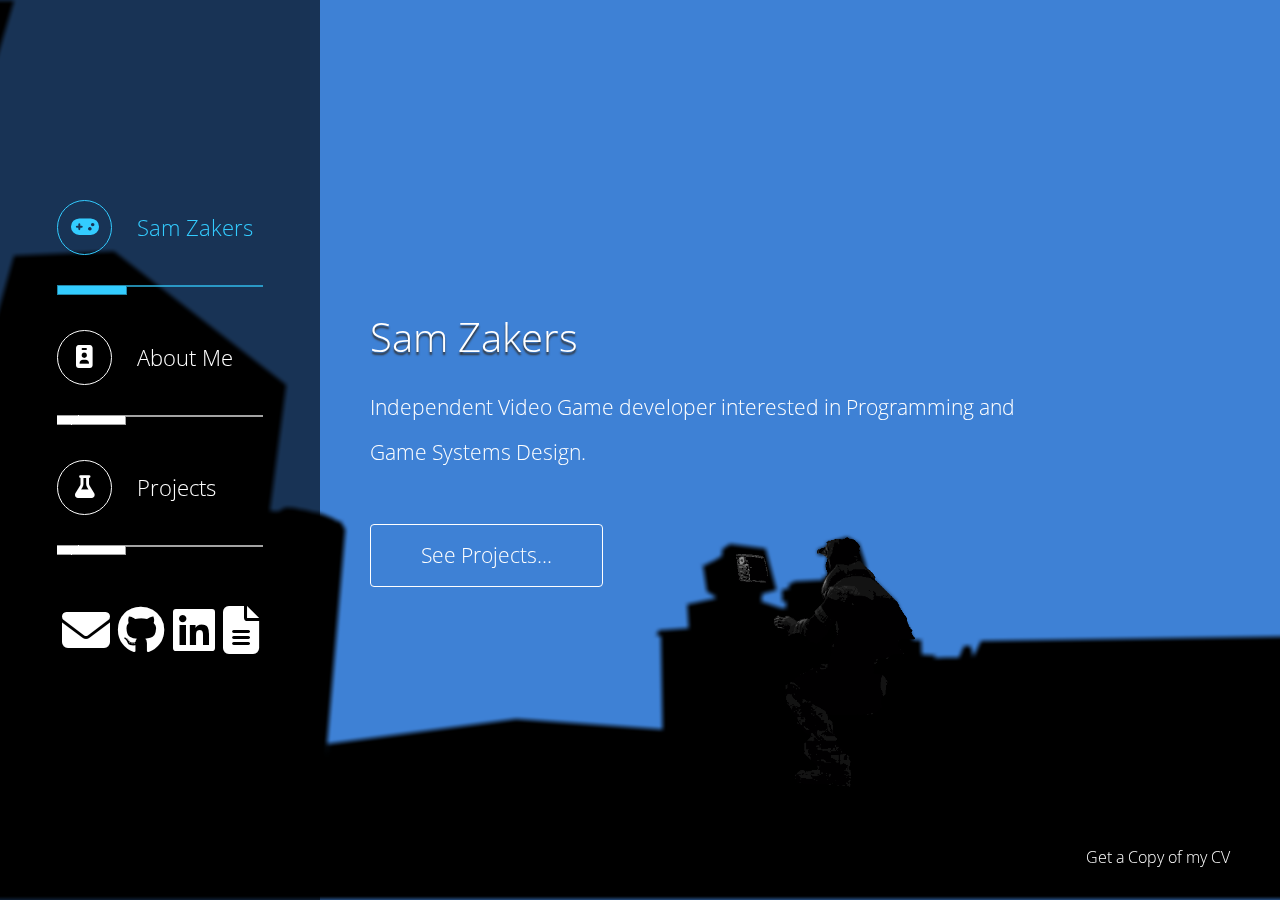
==== index.html @ f0238a04 "Remove Then Fixed Carousel Elements" ====
<!DOCTYPE html>
<html>
<head>
	<meta charset="utf-8">
	<meta http-equiv="X-UA-Compatible" content="IE=edge">
	<meta name="viewport" content="width=device-width, initial-scale=1">

	<title>Constructive HTML Template</title>
<!--

Template 2102 Constructive

http://www.tooplate.com/view/2102-constructive

-->
	<link rel="stylesheet" href="https://fonts.googleapis.com/css?family=Open+Sans:300,400">  <!-- Google web font "Open Sans" -->
<!--
	<link rel="stylesheet" href="css/fontawesome-all.min.css">
	-->
	<link rel="stylesheet" href="css/all.css">


	<link rel="stylesheet" href="css/bootstrap.min.css">
	<link rel="stylesheet" type="text/css" href="css/magnific-popup.css"/>
	<link rel="stylesheet" type="text/css" href="slick/slick.css"/>
	<link rel="stylesheet" type="text/css" href="slick/slick-theme.css"/>
	<link rel="stylesheet" href="css/tooplate-style.css">

	<script>
		var renderPage = true;

	if(navigator.userAgent.indexOf('MSIE')!==-1
		|| navigator.appVersion.indexOf('Trident/') > 0){
   		/* Microsoft Internet Explorer detected in. */
   		alert("Please view this in a modern browser such as Chrome or Microsoft Edge.");
   		renderPage = false;
	}
	</script>
</head>

<body>
	<!-- Loader -->
	<div id="loader-wrapper">
		<div id="loader"></div>
		<div class="loader-section section-left"></div>
		<div class="loader-section section-right"></div>
	</div>
	
	<!-- Page Content -->
	<div class="container-fluid tm-main">
		<div class="row tm-main-row">

			<!-- Sidebar -->
			<div id="tmSideBar" class="col-xl-3 col-lg-4 col-md-12 col-sm-12 sidebar">

				<button id="tmMainNavToggle" class="menu-icon">&#9776;</button>

				<div class="inner dynamic-navbar">
					<nav id="tmMainNav" class="tm-main-nav ">
						<ul>
							<li>
								<a href="#intro" id="tmNavLink1" class="scrolly active" data-bg-img="more technical3.png" data-page="#tm-section-1">
									<i class="fas fa-gamepad tm-nav-fa-icon"></i>
									<span>Sam Zakers</span>
								</a>
							</li>
							<li>
								<a href="#contact"  id="tmNavLink4" class="scrolly" data-bg-img="aboutmebutblue.png" data-page="#tm-section-4">
									<i class="fas fa-id-badge tm-nav-fa-icon"></i>
									<span>About Me</span>
								</a>
							</li>			
							<li>
								<a href="#products" id="tmNavLink2" class="scrolly" data-bg-img="Testing\spliced_4_2000x2000.png" data-page="#tm-section-2" data-page-type="carousel">
									<i class="fas fa-flask tm-nav-fa-icon"></i>
									<span>Projects</span>
								</a>
							</li>				
							<li>
								<div class=" scrolly contacts-panel">
									<button onclick="window.location.href='mailto:sam.zakers@hotmail.co.uk'" class="contacts-button"><i class="fas fa-envelope"></i></button>
									<button onclick="window.open('https://github.com/ZelbGames','_blank')" class="contacts-button"><i class="fab fa-github"></i></button>
									<button onclick="window.open('https://www.linkedin.com/in/sam-zakers-531b821b5/','_blank')" class="contacts-button"><i class="fab fa-linkedin"></i></button>
									<!--The below line contains temporary code-->
									<button onclick="window.open('https://zelbgames.github.io/Sam_Zakers_CV.pdf','_blank')" class="contacts-button"><i class="fas fa-file-lines"></i></button>
								</div>
								<!-- Code For Contacts Here By Me-->
							</li>
						</ul>
					</nav>
				</div>
			</div>

			<div class="col-xl-9 col-lg-8 col-md-12 col-sm-12 tm-content">

					<!-- section 1 -->
					<section id="tm-section-1" class="tm-section">
						<div class="ml-auto">
							<header class="mb-4"><h1 class="tm-text-shadow">Sam Zakers</h1></header>
							<p class="mb-5 tm-font-big">Independent Video Game developer interested in Programming and Game Systems Design.</p>
							<a href="#" class="btn tm-btn tm-font-big" data-nav-link="#tmNavLink2">See Projects...</a> 
							<!-- data-nav-link holds the ID of nav item, which means this link should behave the same as that nav item  -->
						</div>
					</section>

					<!-- section 2 -->
					<section id="tm-section-2" class="tm-section" style="align-self: flex-start; flex-grow: 1; min-height: 100%;">
							<header class="mb-4"><h2 class="tm-text-shadow">Projects</h2></header>
							<ul class='slider'>
								<li class='item' style="background-image: url('img/worlddrive.png')">
								  <div class='content tm-bg-transparent-black tm-contact-box-pad'>
									<div style="display: flex; justify-content: center; align-items: center; text-align: center;">
										<button onclick="window.open('https://github.com/ZelbGames','_blank')" class="contacts-button"><i class="fab fa-github"></i></button>
									</div>
									<h2 class='title'>World Driver</h2>
									<p class='description'> World Driver is a technical demo written in C++ and Gdscript using the Godot engine.
									</p>
									<p class='description'> The game simulates all (available) real world roads on a 1:1 Scale using OSM data
									</p>
									<p class='description'> This offers the player unparalled access and freedom to explore and experience the world's roads
								</li>
								<li class='item' style="background-image: url('img/WizardsVersusNinjas.png')">
								  <div class='content tm-bg-transparent-black tm-contact-box-pad'>
									<div style="display: flex; justify-content: center; align-items: center; text-align: center;">
										<button onclick="window.open('https://github.com/ZelbGames','_blank')" class="contacts-button"><i class="fab fa-github"></i></button>
									</div>
									<h2 class='title'>Wizards Versus Ninjas</h2>
									<p class='description'> Wizards versus Ninjas was an ambitious VR RPG that leveraged the power of unreal engine and blueprints. </p>
									<p class="description">The game executed a concept for a kinaesthetic input system where the various positions and orientations of the fingers and hands are used to control the inputs.</p>
								  </div>
								</li>
								<li class='item' style="background-image: url('img/wizardonaskateboardgradientbackground.png')">
								  <div class='content tm-bg-transparent-black tm-contact-box-pad'>
									<div style="display: flex; justify-content: center; align-items: center; text-align: center;">
										<button onclick="window.open('https://github.com/ZelbGames','_blank')" class="contacts-button"><i class="fab fa-github"></i></button>
										<!--The below line contains temporary code-->
										<button onclick="window.open('https://itch.io','_blank')" class="contacts-button"><i class="fab fa-itch-io"></i></button>
									</div>
									<h2 class='title'>Wizard On A Skateboard</h2>
									<p class='description'>
										Wizard On A Skateboard Is a classic 2D level based platformer. Gameplay is quick and focused with sharp controls to compliment the experience.
									</p>
									<p class='description'>
										The project was part of a range of smaller games I made to improve my overall development skills. I used each development cycle to apply conceptual knowledge I obtained from books on game design and experience learning C++ programming. 
									</p>
									</div>
								</li>
								<li class='item' style="background-image: url('img/vlcsnap-2024-10-30-14h07m00s560.jpg')">
									<div class='content tm-bg-transparent-black tm-contact-box-pad'>
									  <div style="display: flex; justify-content: center; align-items: center; text-align: center;">
										  <button onclick="window.open('https://www.guildofstudents.com/organisation/uobhideandseek/','_blank')" class="contacts-button"><i class="fas fa-circle-info"></i></button>
										  <button onclick="window.open('https://www.facebook.com/groups/618961432861887/','_blank')" class="contacts-button"><i class="fab fa-square-facebook"></i></button>
										  <button onclick="window.open('https://instagram.com/hideandseekuob','_blank')" class="contacts-button"><i class="fab fa-square-instagram"></i></button>
									  </div>
									  <h2 class='title'><i>BONUS:</i> Hide and Seek Society</h2>
									  <p class='description'>  I was fortunate enough to inherit the UOB Hide and Seek society during my final year.</p>
									  <p class='description'>  During the first semester me and a carefully selected group of friends built and founded what was a name and an approval into a society proper. </p>
									  <p class='description'>  Resulting from these efforts UOB H&S Society currently puts in small to large scale games of hide and seek for between 5~50 players, bringing together a cross campus community. </p>
									</div>
								  </li>
							  </ul>
							  <nav class='nav'>
								<a class="prev"><i class="fas fa-arrow-up tm-nav-fa-icon" style="pointer-events: none;"></i></a>
								<a class="next"><i class="fas fa-arrow-down tm-nav-fa-icon" style="pointer-events: none;"> </i> </a>
							  </nav>
					</section>

					<!-- section 4 -->
					<section id="tm-section-4" class="tm-section">
						<div class="tm-bg-transparent-black tm-contact-box-pad">
							<div class="row mb-4">
								<div class="col-sm-12">
									<header><h2 class="tm-text-shadow">About Me</h2></header>
								</div>
							</div>
								<div class="">
									<div class="tm-address-box" style="text-align: center;">
										<h6 ><u>Profile</u></h6>
										<img src="img\about_me_toejammer.png" alt="Profile with Toe Jammer" class="about-me-img">
										<p>
											See picture right. (L-R) Toe Jammer. My Singing Monsters (video game), Sam Zakers. Game Developer – March 2023
										</p>
										<p>My love for gameplay programming is rooted in an innate impulse to tinker. Later on, once I appreciated my drive to create entertaining experiences for others... I found that I wanted to make video games!</p>
										<p>I studied Physics at the University of Birmingham, and I chose this path as I have always been curious about the ‘whys’, behind every ‘how’.  This gave me a strong set of analytical skills... from mapping Chaos in the Solar System to constructing geometric spaces that allow us to comprehend the world of Quantum Mechanics.  The degree gave me a set of underlying axioms that underpin a unique approach to developing solutions...all supported by the fundamental knowledge of advanced maths and physics.</p>
										<p>Since graduating, I work developing games, across the extent of the development pipeline. I specialise in programming, focusing on gameplay elements.  I have a passion for constructing experiences I can share with others.</p>
										<p>As a programmer I write code that is concise, precise and easy to comprehend.  My goal is code that represents the simplest possible invariant and stable solution, meaning that my code does only its intended job.</p>
										<p>I enjoy working with people and at places that encourage and foster creativity, collaboration and teamwork.</p>
										<!--
										<h6><u>Key Facts</u></h6>
										<div class="row">
											<div class="col-xl-9 col-lg-8 col-md-12 col-sm-12">
												<h6><b>Programming Languages</b></h6>
											</div>
											<div class="col-xl-9 col-lg-8 col-md-12 col-sm-12">
												
											</div>
										</div>
										-->
										<h6><u>A bit more</u></h6>
										<p>There are so many great games to play ... too many for any lifetime!   I started gaming young, always looking for something unique, exciting or just interesting - I tend towards playing lots of different genres. I enjoy the act of experiencing a game and exploring what each offer, particularly sandbox, simulation and adventure games.  It’s about exploration coupled with the freedom to influence your own experience.</p>
								</div>
							</div>
						</div>
					</section>					
				</div>	<!-- .tm-content -->
				<!-- Footer In Bottom Right-->			
				<footer class="footer-link">
					<p class="tm-copyright-text">
                    
                    <a href="Sam_Zakers_CV.pdf" class="tm-btn tm-footer-btn-overrides">Get a Copy of my CV </a></p>
				</footer>
			</div>	<!-- row -->			
		</div>
		<div id="preload-01"></div>
		<div id="preload-02"></div>
		<div id="preload-03"></div>
		<div id="preload-04"></div>

		<script type="text/javascript" src="js/jquery-3.2.1.min.js"></script>
		<script type="text/javascript" src="js/jquery.magnific-popup.min.js"></script>
		<script type="text/javascript" src="js/jquery.backstretch.min.js"></script>
		<!--
		<script type="text/javascript" src="slick/slick.min.js"></script>  Slick Carousel 
		-->
		<!-- Scripts That Control
		Side Bar Minimising When Too Small
		Setting Up carousl = sidebar and pages
		Setting Up Navigation
		Setting Up Footer
		Loading Pages 
		-->

		<script>

		var sidebarVisible = false;
		var currentPageID = "#tm-section-1";

		const slider = document.querySelector('.slider');
		const nextButton = document.querySelector('.next');
		const prevButton = document.querySelector('.prev');
		document.addEventListener('DOMContentLoaded', () => {
  			nextButton.addEventListener('click', activate);
  				prevButton.addEventListener('click', activate);
		});

		function getQueryParam() {
            const queryString = window.location.search;
			console.log("Retrieved parameter search:", queryString);
			const urlParams = new URLSearchParams(queryString);
			const value = urlParams.get("currentPageID");
            console.log("Retrieved parameter value:", value); // Debug log
            return value;
        }

		
	
  		// Setup Nav
  		function setupNav() {
  			// Add Event Listener to each Nav item
	     	$(".tm-main-nav a").click(function(e){
	     		e.preventDefault();
		    	
		    	var currentNavItem = $(this);
		    	changePage(currentNavItem);
		    	
		    	setupFooter();

		    	// Hide the nav on mobile
		    	$("#tmSideBar").removeClass("show");
		    });	    
  		}

  		function changePage(currentNavItem) {
  			// Update Nav items
  			$(".tm-main-nav a").removeClass("active");
     		currentNavItem.addClass("active");

	    	$(currentPageID).hide();

	    	// Show current page
	    	currentPageID = currentNavItem.data("page");
	    	$(currentPageID).fadeIn(1000);

	    	// Change background image
	    	var bgImg = currentNavItem.data("bgImg");
	    	$.backstretch("img/" + bgImg);		    	
  		}

  		// Setup Nav Toggle Button
  		function setupNavToggle() {

			$("#tmMainNavToggle").on("click", function(){
				$(".sidebar").toggleClass("show");
			});
  		}

  		// If there is enough room, stick the footer at the bottom of page content.
  		// If not, place it after the page content
  		function setupFooter() {
  			
  			var padding = 100;
  			var footerPadding = 40;
  			var mainContent = $("section"+currentPageID);
  			var mainContentHeight = mainContent.outerHeight(true);
  			var footer = $(".footer-link");
  			var footerHeight = footer.outerHeight(true);
  			var totalPageHeight = mainContentHeight + footerHeight + footerPadding + padding;
  			var windowHeight = $(window).height();		

  			if(totalPageHeight > windowHeight){
  				$(".tm-content").css("margin-bottom", footerHeight + footerPadding + "px");
  				footer.css("bottom", footerHeight + "px");  			
  			}
  			else {
  				$(".tm-content").css("margin-bottom", "0");
  				footer.css("bottom", "20px");  				
  			}  			
  		}


		function intialise(input_page) {
		    	
			console.log($(".tm-main-nav a").filter('[ID="${input_page}"]'))
		    var currentNavItem = $(".tm-main-nav a").filter('[ID="' + input_page + '"]');
		    changePage(currentNavItem);
		    	
		    setupFooter();

		    	// Hide the nav on mobile
		    $("#tmSideBar").removeClass("show");
		}

		function activate(e) {
 				const items = document.querySelectorAll('.item');
  				e.target.matches('.next') && slider.append(items[0])
 				 e.target.matches('.prev') && slider.prepend(items[items.length-1]);
}


  		// Everything is loaded including images.
      	$(window).on("load", function(){

      		// Render the page on modern browser only.
      		if(renderPage) {


				// Remove loader
		      	$('body').addClass('loaded');

		      	// Page transition
		      	var allPages = $(".tm-section");

		      	// Handle click of "Continue", which changes to next page
		      	// The link contains data-nav-link attribute, which holds the nav item ID
		      	// Nav item ID is then used to access and trigger click on the corresponding nav item
		      	var linkToAnotherPage = $("a.tm-btn[data-nav-link]");
			    
			    if(linkToAnotherPage != null) {
			    	
			    	linkToAnotherPage.on("click", function(){
			    		var navItemToHighlight = linkToAnotherPage.data("navLink");
			    		$("a" + navItemToHighlight).click();
			    	});
			    }
		      	
		      	// Hide all pages
		      	allPages.hide();

		      	$("#tm-section-1").fadeIn();

		     	// Set up background first page
		     	var bgImg = $("#tmNavLink1").data("bgImg");
		     	
		     	$.backstretch("img/" + bgImg, {fade: 500});

		     	// Setup Carousel, Nav, and Nav Toggle
			    setupNav();
			    setupNavToggle();
			    setupFooter();

				var query = getQueryParam() ;
				if ( query  != null) {
					intialise(getQueryParam());
				}



			    // Resize Carousel upon window resize
			    $(window).resize(function() {
			    	setupFooter();
			    });
      		}	      	
		
		
		});







/*
'use strict';

const carouselItems = document.querySelectorAll('.carousel__item');
console.log(carouselItems)
let currentItem = document.querySelector('.carousel__item--main');
const leftBtn = document.querySelector('#leftBtn');
const rightBtn = document.querySelector('#rightBtn');


rightBtn.addEventListener('click', function() {
    currentItem = document.querySelector('.carousel__item--right');
    const leftItem = document.querySelector('.carousel__item--main');
    carouselItems.forEach((item,i) => {
        item.classList = 'carousel__item';
    });
    currentItem.classList.add('carousel__item--main');
    leftItem.classList.add('carousel__item--left');
    const currentId = Array.from(carouselItems).indexOf(currentItem);
    const rightItem = currentId === carouselItems.length -1 ? carouselItems[0] : carouselItems[currentId +1];
    rightItem.classList.add('carousel__item--right');
});

leftBtn.addEventListener('click', function() {
    currentItem = document.querySelector('.carousel__item--left');
    const rightItem = document.querySelector('.carousel__item--main');
    carouselItems.forEach((item,i) => {
        item.classList = 'carousel__item';
    });
    currentItem.classList.add('carousel__item--main');
    rightItem.classList.add('carousel__item--right');
    const currentId = Array.from(carouselItems).indexOf(currentItem);
    const leftItem = currentId === 0 ? carouselItems[carouselItems.length-1] : carouselItems[currentId-1];
    leftItem.classList.add('carousel__item--left');
});
*/
		</script>
	</body>
</html>
---- css/tooplate-style.css ----
/* 	

Template 2102 Constructive

http://www.tooplate.com/view/2102-constructive

*/

body {
	font-family: 'Open Sans', Helvetica, Arial, sans-serif;
	font-size: 18px;
	font-weight: 300;
    color: white;
    /*IMPORTANT LINE, overflow hidden expands dynamically sized boxes causing irregularity's 
    in sizing across site*/
	overflow-x: scroll;
    min-height: 100vh;
    height: 100%;
    position: relative;
    background: #222222;
}

#preload-01 { background: url(../img/constructive_bg_01.jpg) no-repeat -9999px -9999px; }
#preload-02 { background: url(../img/constructive_bg_02.jpg) no-repeat -9999px -9999px; }
#preload-03 { background: url(../img/constructive_bg_03.jpg) no-repeat -9999px -9999px; }
#preload-04 { background: url(../img/constructive_bg_04.jpg) no-repeat -9999px -9999px; }

ul { margin: 0; padding: 0; }

a, button { transition: all 0.3s ease; }
button:focus { outline: none; }
a:focus {
	text-decoration: none;
	outline: none;
}

a {	color: #FFF;  }

a:hover { color: #FF0; }

h1,h2 { font-weight: 300; }

h3 { font-weight: 200;}

h4{font-weight: 10;}

p {
    font-size: 1rem;
    line-height: 2.2;
}

p:last-child { margin-bottom: 0; }

.tm-bg-transparent-black {
    background-color: rgba(0,0,0,0.6);    
    padding-top: 15px;
    padding-bottom: 15px;
}

.tm-contact-box-pad { padding: 60px 55px; }
.tm-border-white { border: 1px solid white; }
.media { align-items: center; }

.tm-icon-circled {
    font-size: 3rem;
    border-radius: 50%;
    border: 1px solid white;
    padding: 8px;
    display: -webkit-box;
    display: -ms-flexbox;
    display: flex;
    -webkit-box-align: center;
    -ms-flex-align: center;
            align-items: center;
    -webkit-box-pack: center;
    -ms-flex-pack: center;
            justify-content: center;
    width: 100px;
    height: 100px;
}

.tm-font-big { font-size: 1.3rem; }

.row {
	display: -ms-flexbox;
	display: flex;
	-ms-flex-wrap: wrap;
	flex-wrap: wrap;
	margin-right: auto;
	margin-left: auto;
}

.tm-main {
    height: 100%;
    min-height: 100vh;
    padding: 0;
}

.tm-main-row {
  height: 100%;
  min-height: 100vh;
  position: relative;
}

#tmMainNavToggle { display: none; }

.sidebar {
    display: -webkit-box;
    display: -ms-flexbox;
    display: flex;
    -webkit-box-align: center;
    -ms-flex-align: center;
            align-items: center;
    -webkit-box-pack: center;
    -ms-flex-pack: center;
            justify-content: center;
    padding: 60px 50px;
    cursor: default;
    z-index: 100;
    background: rgba(0,0,0,0.6);
    color: white;
    z-index: 1000;
}

/* My Default place to add more code if unreleated to anything else*/

.contacts-panel {
    gap: 0px 0px !important;              /* Space between buttons */
    padding: 0px 0px !important;
    margin: 0px 0px !important;
    max-width: 300px !important;
    display: flex;
    align-items: center;
    justify-content: center;
}

.contacts-button {
    background-color: transparent;
    padding: 0.25rem 0.25rem !important;
    border: none;
    cursor: pointer;
    font-size: 3rem; /* Adjust icon size */
    color: #ffffff; /* Icon color */
}


.icon-break {
    display: flex;
    align-items: center;
    justify-content: center;
}

/* to get rid of the padding*/
.tm-icon-break-circled {
    font-size: 3rem;
    border-radius: 100%;
    border: 2px solid white;
    display: -webkit-box;
    display: -ms-flexbox;
    display: flex;
    -webkit-box-align: center;
    -ms-flex-align: center;
            align-items: center;
    -webkit-box-pack: center;
    -ms-flex-pack: center;
            justify-content: center;
    width: 100px;
    height: 100px;
}

.dynamic-navbar {
    position: fixed;
    top: 20%;
}

@media (max-height: 600px) {
    .dynamic-navbar{top: 0;}
    
}

.tm-footer-btn-overrides {
    padding: 0px !important;
    font-size: 1rem !important;
    font-weight: 1 !important;
    border-color: transparent !important;
}

.skill-table{
    width:100%;
    table-layout: fixed;
    text-align: center;
    vertical-align: middle;
    padding: 10%;
    word-wrap: break-word;
}



.about-me-img {
    float: right;
    width: 60%; /* Adjust based on the image size you need */
    height: auto;
    border-radius: 10px; /* Makes the image circular */
    shape-outside: circle();
    -webkit-shape-outside: circle();
    margin: 0% 0 -10% -5%;
}



/*End of my additional code*/
.tm-content {
    display: -webkit-box;
    display: -ms-flexbox;
    display: flex;
    -ms-flex-item-align: stretch;
        align-self: stretch;
    -webkit-box-align: center;
    -ms-flex-align: center;
            align-items: center;
    padding: 50px 10%;
    width: 100%;
    position: relative;
}

.tm-nav-fa-icon {
    width: 55px;
    height: 55px;
    border-radius: 50%;
    border: 1px solid white;
    padding: 8px;
    display: -webkit-box;
    display: -ms-flexbox;
    display: flex;
    -webkit-box-align: center;
    -ms-flex-align: center;
    align-items: center;
    -webkit-box-pack: center;
    -ms-flex-pack: center;
    justify-content: center;
    margin-right: 35px;
}

.tm-main-nav { font-size: 1.6rem; }
.tm-main-nav li { list-style: none; }
.tm-main-nav a {
    background-image: url(../img/nav-item.png);
    background-repeat: no-repeat;
    background-position: left bottom;
    color: white;
    display: -webkit-box;
    display: -ms-flexbox;
    display: flex;
    -webkit-box-align: center;
    -ms-flex-align: center;
            align-items: center;
    margin: 20px 0 40px 0;
    padding-bottom: 40px;
    padding-right: 80px;
}

.tm-main-nav a:hover,
.tm-main-nav a:focus,
.tm-main-nav a.active {
    background-image: url(../img/nav-item-highlight.png);
    color: #33ccff;
    text-decoration: none;    
}

.tm-main-nav a:hover .tm-nav-fa-icon,
.tm-main-nav a:focus .tm-nav-fa-icon,
.tm-main-nav a.active .tm-nav-fa-icon {
    border-color: #33ccff;
}

.fa-menu {
	width: 50px;
	height: 50px;
}

.tm-btn {
    padding: 15px 50px;
    font-size: 1.3rem;
    font-weight: 300;
    background: transparent;
    border-color: white;
    color: white;
    cursor: pointer;
}

.tm-btn:hover,
.tm-btn:focus {
    color: #33ccff;
    border-color: #33ccff;
}

.tm-btn-submit {
    border-radius: 0;
    display: block;
    padding: 15px 43px;
}

.slick-dots { bottom: -45px; }
.slick-dots li button:before { font-size: 20px; }
.slick-slide { margin: 0 10px; }
.slick-list { margin: 0 -10px; }
.tm-text-shadow { text-shadow: 0px 3px 2px rgba(50, 50, 50, 1); }

.tm-section {
    max-width: 100%;
    width: auto;
    background: transparent;    
}

.col-md-6.tm-contact-col { margin-bottom: 0; }

.tm-img-slider { max-width: 940px; }
#tm-section-1 { max-width: 700px; }

.tm-icon-media {
  margin-right: 1.5rem;
  margin-bottom: 0;
}

address { font-size: 1rem; }
.form-control { 
    background: transparent;
    border-color: white;
    color: white;
    font-weight: 300;
    border-radius: 0;
    padding: 15px;
}

.form-control:focus {
    background: transparent;
    color: white;
    border-color: #33ccff;
    box-shadow: none;
}

::-webkit-input-placeholder {
    color: rgba(255, 255, 255, 1) !important;
    opacity: 1.0;
}

:-moz-placeholder {
    color: rgba(255, 255, 255, 1) !important;
    opacity: 1.0;
}

::-moz-placeholder {
    color: rgba(255, 255, 255, 1) !important;
    opacity: 1.0;
}

:-ms-input-placeholder {
    color: rgba(255, 255, 255, 1) !important;
    opacity: 1.0;
}

.footer-link {
    position: absolute;
    bottom: 20px;
    right: 20px;
    margin-left: 20px;
    color: white;
    text-align:right;    
    width:100%;
    z-index: 999;
}

.footer-link.relative { position: relative; }

.tm-copyright-text {
    display: inline-block;
    padding: 5px 30px;
    background-color: rgba(0,0,0,0.6);
}

footer a { color: white; }

@media (max-width: 1800px) {
  .tm-section { margin-right: auto; }
}

@media (max-width: 1724px) {
  .tm-nav-fa-icon { margin-right: 25px; }

  .tm-main-nav a {
    margin: 20px 0 35px 0;
    padding-right: 10px;
  }

  .tm-content { padding: 50px 5%; }
}

@media (max-width: 1400px) {

    .tm-main-nav { font-size: 1.4rem; }
    .tm-main-nav a { padding-right: 10px; }
    .tm-nav-fa-icon { margin-right: 25px; }

    .sidebar {
      padding: 60px 30px;
    }
}


@media (max-width: 1340px) {
  .tm-content {
    padding: 50px;
    margin: 0 auto;
  }
}

@media (max-width: 1199px) {
  .col-md-6.tm-contact-col {
      -ms-flex: 0 0 100%;
      flex: 0 0 100%;
      max-width: 100%;
      margin-bottom: 30px;
  }
}

@media (max-width: 991px) {    

    /*  Nav toggle
        https://www.youtube.com/watch?v=uyT3NSHhke8
    */

    .tm-main-row { position: relative; }

    #tmMainNavToggle { 
        display: block;
        position: absolute;
        right: -60px;
        top: 0;
    }
    
    .menu-icon {
        padding: 10px 15px;
        background: #000000c4;
        border: 1px solid;
        color: #33ccff;
        cursor: pointer;
        margin-top: 4px;
        margin-left: 4px;
        border-radius: 5px;
        width: 60px;
        height: 50px;
        z-index: 1001;
    }
    
    #tmSideBar {
        width: 300px;
        position: fixed;
        min-height: 100vh;
        height: auto;
        left: -300px;
        transition: all .3s ease-in-out;
        -webkit-transition: all .3s ease-in-out;
        -moz-transition: all .3s ease-in-out;
        -ms-transition: all .3s ease-in-out;
        -o-transition: all .3s ease-in-out;
    }

    #tmSideBar.show { left: 0; }

    .sidebar {
        background: rgba(0,0,0,0.9);
        padding: 20px;
    }

    .tm-main-nav a {
      padding-bottom: 20px;
      margin: 20px 0 25px 0;
    }

    .tm-section { margin-left: auto; }

    .tm-section-carousel {    
      max-width: 620px;
      width: 100%;
    }
}

@media (max-width: 767px) {
  .tm-content { padding: 50px 30px; }
}

@media (max-width: 640px) {
  .tm-section-carousel {    
    max-width: 300px;
    padding-bottom: 50px;
  }
}

@media (max-width: 600px) {
    .tm-contact-box-pad { padding: 30px 25px; }

    .footer-link {      
      margin: 0 auto;
      width: 90%;
    }
}

@media (max-width: 500px), (max-width: 809px) and (min-width: 767px) {
  .media { flex-direction: column; }
  .tm-icon-media {
    margin-right: 0;
    margin-bottom: 1.5rem;
  }
}

/* Loader */

#loader-wrapper {
    position: fixed;
    top: 0;
    left: 0;
    width: 100%;
    height: 100%;
    z-index: 2000;
}
#loader {
    display: block;
    position: relative;
    left: 50%;
    top: 50%;
    width: 150px;
    height: 150px;
    margin: -75px 0 0 -75px;
    border-radius: 50%;
    border: 3px solid transparent;
    border-top-color: #3498db;

    -webkit-animation: spin 2s linear infinite; /* Chrome, Opera 15+, Safari 5+ */
    animation: spin 2s linear infinite; /* Chrome, Firefox 16+, IE 10+, Opera */

    z-index: 1001;
}

#loader:before {
    content: "";
    position: absolute;
    top: 5px;
    left: 5px;
    right: 5px;
    bottom: 5px;
    border-radius: 50%;
    border: 3px solid transparent;
    border-top-color: #e74c3c;

    -webkit-animation: spin 3s linear infinite; /* Chrome, Opera 15+, Safari 5+ */
    animation: spin 3s linear infinite; /* Chrome, Firefox 16+, IE 10+, Opera */
}

#loader:after {
    content: "";
    position: absolute;
    top: 15px;
    left: 15px;
    right: 15px;
    bottom: 15px;
    border-radius: 50%;
    border: 3px solid transparent;
    border-top-color: #f9c922;

    -webkit-animation: spin 1.5s linear infinite; /* Chrome, Opera 15+, Safari 5+ */
      animation: spin 1.5s linear infinite; /* Chrome, Firefox 16+, IE 10+, Opera */
}

@-webkit-keyframes spin {
    0%   { 
        -webkit-transform: rotate(0deg);  /* Chrome, Opera 15+, Safari 3.1+ */
        -ms-transform: rotate(0deg);  /* IE 9 */
        transform: rotate(0deg);  /* Firefox 16+, IE 10+, Opera */
    }
    100% {
        -webkit-transform: rotate(360deg);  /* Chrome, Opera 15+, Safari 3.1+ */
        -ms-transform: rotate(360deg);  /* IE 9 */
        transform: rotate(360deg);  /* Firefox 16+, IE 10+, Opera */
    }
}
@keyframes spin {
    0%   { 
        -webkit-transform: rotate(0deg);  /* Chrome, Opera 15+, Safari 3.1+ */
        -ms-transform: rotate(0deg);  /* IE 9 */
        transform: rotate(0deg);  /* Firefox 16+, IE 10+, Opera */
    }
    100% {
        -webkit-transform: rotate(360deg);  /* Chrome, Opera 15+, Safari 3.1+ */
        -ms-transform: rotate(360deg);  /* IE 9 */
        transform: rotate(360deg);  /* Firefox 16+, IE 10+, Opera */
    }
}

#loader-wrapper .loader-section {
    position: fixed;
    top: 0;
    width: 51%;
    height: 100%;
    background: #222222;
    z-index: 1000;
    -webkit-transform: translateX(0);  /* Chrome, Opera 15+, Safari 3.1+ */
    -ms-transform: translateX(0);  /* IE 9 */
    transform: translateX(0);  /* Firefox 16+, IE 10+, Opera */
}

#loader-wrapper .loader-section.section-left {
    left: 0;
}

#loader-wrapper .loader-section.section-right {
    right: 0;
}

/* Loaded */
.loaded #loader-wrapper .loader-section.section-left {
    -webkit-transform: translateX(-100%);  /* Chrome, Opera 15+, Safari 3.1+ */
        -ms-transform: translateX(-100%);  /* IE 9 */
            transform: translateX(-100%);  /* Firefox 16+, IE 10+, Opera */

    -webkit-transition: all 0.7s 0.3s cubic-bezier(0.645, 0.045, 0.355, 1.000);  
            transition: all 0.7s 0.3s cubic-bezier(0.645, 0.045, 0.355, 1.000);
}

.loaded #loader-wrapper .loader-section.section-right {
    -webkit-transform: translateX(100%);  /* Chrome, Opera 15+, Safari 3.1+ */
        -ms-transform: translateX(100%);  /* IE 9 */
            transform: translateX(100%);  /* Firefox 16+, IE 10+, Opera */

-webkit-transition: all 0.7s 0.3s cubic-bezier(0.645, 0.045, 0.355, 1.000);  
    transition: all 0.7s 0.3s cubic-bezier(0.645, 0.045, 0.355, 1.000);
}

.loaded #loader {
    opacity: 0;
    -webkit-transition: all 0.3s ease-out;  
            transition: all 0.3s ease-out;
}
.loaded #loader-wrapper {
    visibility: hidden;

    -webkit-transform: translateY(-100%);  /* Chrome, Opera 15+, Safari 3.1+ */
        -ms-transform: translateY(-100%);  /* IE 9 */
            transform: translateY(-100%);  /* Firefox 16+, IE 10+, Opera */

    -webkit-transition: all 0.3s 1s ease-out;  
            transition: all 0.3s 1s ease-out;
}

/* JavaScript Turned Off */
.no-js #loader-wrapper {
    display: none;
}



/* custom carosel css */


.unstyled-link {
    -webkit-tap-highlight-color: transparent; /* For Safari and other WebKit browsers */
    text-decoration: none;                    /* Remove underline */
    color: inherit;                           /* Ensure text color stays the same */
    outline: none;                            /* Remove any outline on focus */
    background-color: transparent;  
}

.unstyled-link:focus, .unstyled-link:active {
    outline: none;                            /* Remove focus outline */
    background-color: transparent;            /* Remove background color on focus */
}

  .item {
    width: 200px;
    height: 300px;
    list-style-type: none;
    position: fixed;
    top: 50%;
    left: 30%;
    transform: translateY(-50%);
    z-index: 1;
    background-position: center;
    background-size: cover;
    border-radius: 20px;
    box-shadow: 0 20px 30px rgba(255,255,255,0.3) inset;
    transition: transform 0.1s, left 0.75s, top 0.75s, width 0.75s, height 0.75s;
  
    &:nth-child(1){
      left: 0;
      top: 0;
      width: 100%;
      height: 100%;
      transform: none;
      border-radius: 0;
      box-shadow: none;
      opacity: 1;
    }
  
    &:nth-child(2) { top: 70%; }
    &:nth-child(3) { top: calc(70% + 150px);  }
    &:nth-child(4) { top: calc(70% + 300px); }
    &:nth-child(6) { top: calc(70% + 450px); opacity: 0; }
  }
  
  .content {
    width: min(30vw,400px);
    position: absolute;
    top: 50%;
    right: 3rem;
    transform: translateY(-50%);
    text-shadow: 0 3px 8px rgba(0,0,0,0.5);
    opacity: 0;
    display: none;
  
    & .title {
      text-transform: uppercase;
    }
  
    }
  
  .item:nth-of-type(1) .content {
    display: block;
    animation: show 0.75s ease-in-out 0.3s forwards;
  }
  
  @keyframes show {
    0% {
      filter: blur(5px);
      transform: translateY(calc(-50% + 75px));
    }
    100% {
      opacity: 1;
      filter: blur(0);
    }
  }
  
  .nav {
    position: fixed;
    display: grid;
    place-items: center;
    gap: 1rem;
    bottom: 10%;
    left: calc(30% + 250px);
    transform: translateX(-50%);
    z-index: 5;
    user-select: none;
    &:hover {
        cursor: pointer;
    }
  }

  @media only screen and (max-width: 1200px)  {
    .item{
    left: 35%;
    }
    .nav{
        left: calc(35% + 250px);
    }
  }

  @media only screen and (max-width: 991px)  {
    .item{
    left: 10%;
    }
    .nav{
        display: flex;
        place-items: start;
        left: 50%;
        gap: 0px;
    }
  }
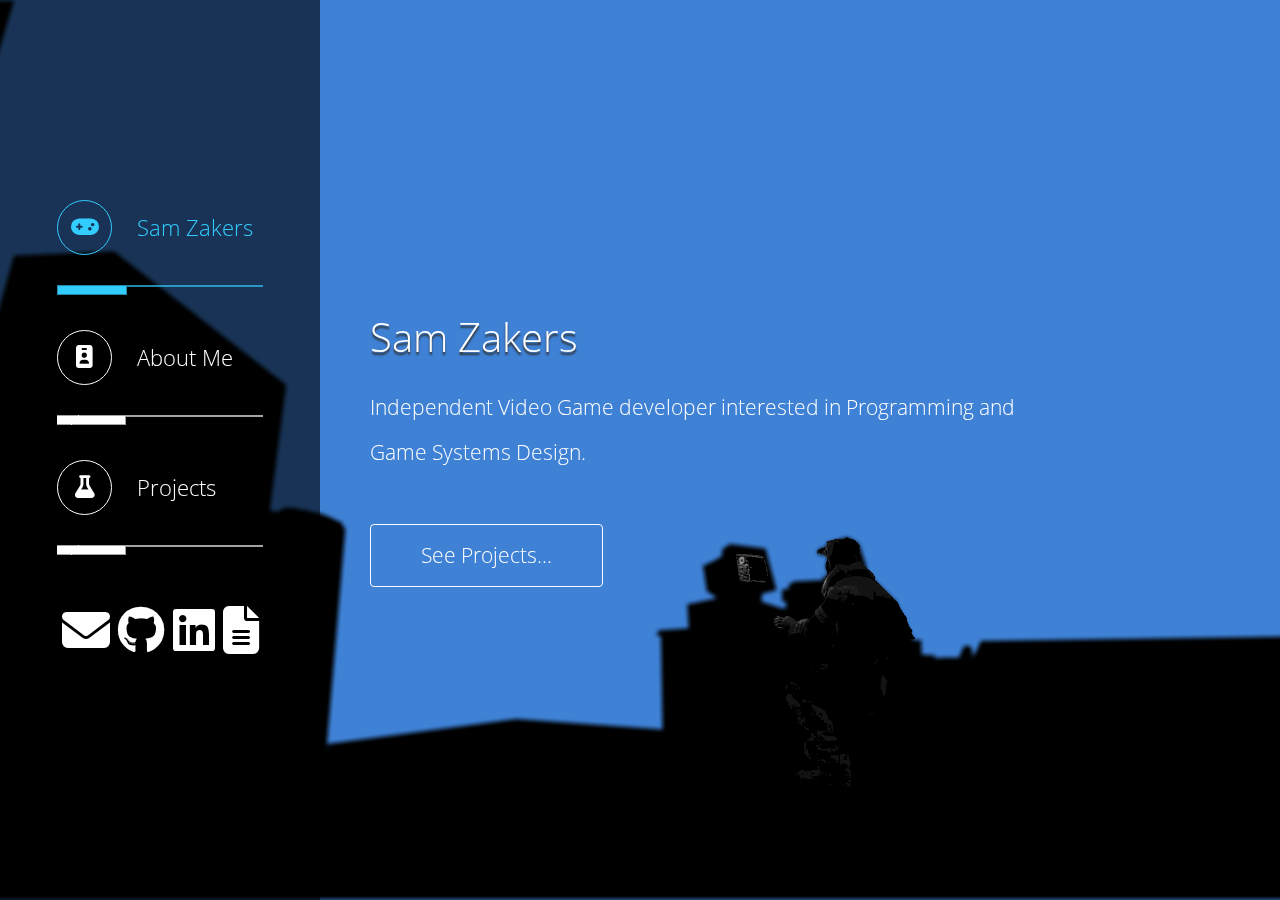
==== commit b74137ab: "Commit half way due to internet troubles" ====
--- a/index.html
+++ b/index.html
@@ -108,60 +108,98 @@
 							<header class="mb-4"><h2 class="tm-text-shadow">Projects</h2></header>
 							<ul class='slider'>
 								<li class='item' style="background-image: url('img/worlddrive.png')">
-								  <div class='content tm-bg-transparent-black tm-contact-box-pad'>
-									<div style="display: flex; justify-content: center; align-items: center; text-align: center;">
-										<button onclick="window.open('https://github.com/ZelbGames','_blank')" class="contacts-button"><i class="fab fa-github"></i></button>
-									</div>
-									<h2 class='title'>World Driver</h2>
-									<p class='description'> World Driver is a technical demo written in C++ and Gdscript using the Godot engine.
-									</p>
-									<p class='description'> The game simulates all (available) real world roads on a 1:1 Scale using OSM data
-									</p>
-									<p class='description'> This offers the player unparalled access and freedom to explore and experience the world's roads
+									<details class='collapsable' style="background-color: rgba(0,0,0,0.6);">
+										<summary>
+											<h6>World Driver</h6>
+											<p>
+												For the first time players can drive around our entire planet! Travel across real roads at real scales with a suite of complementary tools. Offering unparalleled freedom to explore with options to participate in both official and community leaderboards. <br>
+												Be a street racer, record holder, curious explorer or the course mapper amongst friends; it’s your world to be discovered...
+											</p>
+										</summary>
+										<div style="overflow-y:scroll; height: 20rem;">
+										<p class="collapsed-text"> By streaming <a href="https://www.openstreetmap.org/"><u>OSM</u></a> data through the <a href="https://overpass-api.de/"><u>Overpass API</u></a> we remove limitations on size to provide a true-to-scale, open world driving experience. Key components are written in C++ for maximum performance and quick, secure data streaming is achieved with <a href="https://curl.se/libcurl/"><u>libcurl</u></a>. Coordinates are converted from elliptical (lat long) into cartesian, then transformed to a local frame of reference to deliver an accuracy within ±0.5cm. </p>
+										<p class="collapsed-text">The world is split into 2.5km<sup>2</sup> chunks. Roads are generated along embedded waypoints (true to mapping data) which are bridged via Bezier interpolation (<a href="https://youtu.be/MkfzrjHayyg?si=3Gg0c1_3Ww1_4Raw"><u>informed</u></a> by <a href="https://www.math.ucla.edu/%7Ebaker/149.1.02w/handouts/dd_splines.pdf"><u>academic resources on computer graphics</u></a>). Origin shifting around a chunk facilitates planetary scale simulation, eliminating floating point errors and decreasing performance costs.</p>
+										<p class="collapsed-text">A curiosity in speed records, from key historic point-to-point races, through to hypothetical routes discussed amongst friends, inspired the initial concept.</p>
+										<p class="collapsed-text">I set out to create a genuine open world racing game driven by frustrations with existing games of genres. Freedom, Community and Competition make up the core design principles.</p>
+										<p class="collapsed-text">Currently the game is available as a working demo with all core technical components completed. Awaiting final integration.</p>
+										</div>
+									</details> 
 								</li>
 								<li class='item' style="background-image: url('img/WizardsVersusNinjas.png')">
-								  <div class='content tm-bg-transparent-black tm-contact-box-pad'>
-									<div style="display: flex; justify-content: center; align-items: center; text-align: center;">
-										<button onclick="window.open('https://github.com/ZelbGames','_blank')" class="contacts-button"><i class="fab fa-github"></i></button>
-									</div>
-									<h2 class='title'>Wizards Versus Ninjas</h2>
-									<p class='description'> Wizards versus Ninjas was an ambitious VR RPG that leveraged the power of unreal engine and blueprints. </p>
-									<p class="description">The game executed a concept for a kinaesthetic input system where the various positions and orientations of the fingers and hands are used to control the inputs.</p>
-								  </div>
+									<details class='collapsable' style="background-color: rgba(0,0,0,0.6);">
+										<summary>
+											<h6>Wizards Versus Ninjas</h6>
+											<p>Breaking free from the paradigms of button-based inputs into the next step of VR gameplay where YOU are the controller. Innovative gameplay delivered via intuitive visual and physical hand signs brings a new level of immersion to the VR market...</p>
+										</summary>
+										<div id="" style="overflow:scroll; height: 25rem;">
+										<p class="collapsed-text">
+											Explore a maze populated by the natural enemy of the wizard… Ninjas! Peril awaits around every corner; each sentient ninja ever ready to assemble a hoard. 
+											Stay hidden and progress carefully but always be prepared to draw upon your innate powers. Every wise wizard knows to carefully consider options across the 5 primal elements. A well-timed attack with a lightning blade or a tactical escape behind an earth wall, can be what determines your continued existence.
+										</p>
+										<p class="collapsed-text"> In this action stealth spell-slinger, it’s you, your wits and the hand signs you make that’ll decide if you escape. </p>
+										<p class="collapsed-text">A team of highly skilled individuals bringing multiple talents enabled us to tackle this ambitious game. Key building blocks such as: the VR Player controller, AI Behaviour and VFX were brough together where sprints and scrums guided our practise with individuals working in parallel and combining technical elements into key releases.</p>
+										<p class="collapsed-text">Key Technical Innovations include:</p>
+										<p class="collapsed-text">
+											•	The hand sign system consists of a detection and a recognition component delivering the play an immersive physical game play experience.
+											•	The detection component records the relative physical orientation of the hands as well as which fingers on the player holds onto the controller. Correct combinations of both are recognised as the proper hand signs and visual cues in the form off effects are displayed to indicate the players success.
+											•	A distance reactive finger mechanic applied to the grabbing animation grants the player the ability to dynamically grab objects by wrapping individual fingers around object topology, most prominently executed in ‘Half Life Alyx’. Executed via the use of a spline controller on the hands. 
+										</p>
+										<p class="collapsed-text">
+											•	By chaining hand signs in a correct order, the recognition component triggers visual cues, enable the player to cast spells. </p>
+										<p class="collapsed-text">
+											•	A platform agnostic approach to controls allows players to use any headset and controller combination without sacrificing the additional features newer tech grants (in this case the valve index controllers the game was specifically designed for).
+										</p>
+										<p class="collapsed-text"> 
+											•	The AI competent, utilises the powerful behaviour tree system provided by unreal engine.  This grants NPCs intelligent reactive behaviour. 
+											•	NPCs have sight and hearing able to hone in on the broad location and investigate disturbances. 
+											•	Upon encountering the player, enemy AI can call for backup from anyone in range before pressing an assault
+											•	Access to a ranged and a close-range option allows NPCs to make dynamic decisions based on the combat needs of the situation
+											</p>
+										<p class="collapsed-text">
+											•	Unreal Engine’s new Niagara particle system provides engaging visuals to complement the games spells 
+										</p>
+										<p class="collapsed-text">
+											As a long time player of VR I had been frustrated by the fragmented VR market, gameplay and overall experience. Games were few and far between, varied in quality and were seemingly struggling to tailor games to the VR platform. From this I felt that there was an opportunity to reduce barriers to immersive gameplay by removing the traditional control mechanisms and leverage physical player actions to play the game. 
+										</p>
+										<p class="collapsed-text">
+											Innovative and unique concepts have been brought together into a demo. As a ‘toy’ gameplay offers a coherent and fresh experience for VR. All core technical elements of the original design were executed and evolved into an illustrative case study in how to increase immersive and reduce the barrier between interface and experience. 
+										</p>
+										</div>
+									</details> 
 								</li>
 								<li class='item' style="background-image: url('img/wizardonaskateboardgradientbackground.png')">
-								  <div class='content tm-bg-transparent-black tm-contact-box-pad'>
-									<div style="display: flex; justify-content: center; align-items: center; text-align: center;">
-										<button onclick="window.open('https://github.com/ZelbGames','_blank')" class="contacts-button"><i class="fab fa-github"></i></button>
-										<!--The below line contains temporary code-->
-										<button onclick="window.open('https://itch.io','_blank')" class="contacts-button"><i class="fab fa-itch-io"></i></button>
-									</div>
-									<h2 class='title'>Wizard On A Skateboard</h2>
-									<p class='description'>
-										Wizard On A Skateboard Is a classic 2D level based platformer. Gameplay is quick and focused with sharp controls to compliment the experience.
-									</p>
-									<p class='description'>
-										The project was part of a range of smaller games I made to improve my overall development skills. I used each development cycle to apply conceptual knowledge I obtained from books on game design and experience learning C++ programming. 
-									</p>
-									</div>
+									<details class='collapsable' style="background-color: rgba(0,0,0,0.6);">
+										<summary>
+											<h6>Wizards on a skateboard</h6>
+											<p>Taking the best of skateboarding games and applying them to the classic 2D platformer formula to offer a coffee-break-length moment of magic. Build score using a range of tricks and techniques with the responsive and tight controller scheme. Structured around fast-paced engaging levels with the opportunity to record and compare your times. Improve your skills to reach the best score possible and discover the story as you play...</p>
+										</summary>
+										<div id="" style="overflow:scroll; height: 25rem;">
+											<p class="collapsed-text"> Down narrow streets and along castle battlement, the wizard skates towards new horizons indifferent to the fate of the city he used to serve. His former employer the king decided to cut costs and the first to go was that lazy wizard who seemingly hadn’t cast an important spell in over 50 years. Unphased our mage retrieves his orb of protection and takes up his skateboard. With surreal and absurd humour this short experience offers the chance to ditch the broom, abstain from the dimensional door and take up the board to demonstrate your skill. </p>
+											<p class="collapsed-text">Features Include:
+												•	A suite of the essential QOL features expected from high quality platformers including; Coyote Time, 2D sprite passthrough with collisions, static and moving hazards and interactive scenery elements, such as tables and boxes that the wizard can perform tricks on.
+												•	A dynamic scoring system exists. Tricks, and eliminations add to the score. Airtime brings a time dependence to the score added. Multipliers reward high speed, periods of not crashing, as well as the chaining of tricks. Final score is dependent on time taken to complete the level. A trick fatigue system prevents the player from racking up score by staying in one place.
+												•	The game has custom movement mechanics where the player character increases their speed quickly through incremental steps. This encourages fast-paced, risk-taking gameplay that rewards player reactivity.
+												•	The entire game has essential features such as a menu with settings, in game UI elements and background music.
+												</p>
+											<p class="collapsed-text">The first of a set of a collection of short games produced in sprints. To apply knowledge, improve skills. The idea was conceived from a surreal joke about a wizard being under-valued because he does his job, protecting the city.  Just because you can’t see something doesn’t mean it’s not working!   I wanted to make something to blend together the best elements of classic score-based skating games with a progression for 2D platformers</p>
+											<p class="collapsed-text">A technically complete project. Next step is to build more levels to implement existing mechanics and assets.  </p>
+										</div>
+									</details> 
 								</li>
 								<li class='item' style="background-image: url('img/vlcsnap-2024-10-30-14h07m00s560.jpg')">
-									<div class='content tm-bg-transparent-black tm-contact-box-pad'>
-									  <div style="display: flex; justify-content: center; align-items: center; text-align: center;">
-										  <button onclick="window.open('https://www.guildofstudents.com/organisation/uobhideandseek/','_blank')" class="contacts-button"><i class="fas fa-circle-info"></i></button>
-										  <button onclick="window.open('https://www.facebook.com/groups/618961432861887/','_blank')" class="contacts-button"><i class="fab fa-square-facebook"></i></button>
-										  <button onclick="window.open('https://instagram.com/hideandseekuob','_blank')" class="contacts-button"><i class="fab fa-square-instagram"></i></button>
-									  </div>
-									  <h2 class='title'><i>BONUS:</i> Hide and Seek Society</h2>
-									  <p class='description'>  I was fortunate enough to inherit the UOB Hide and Seek society during my final year.</p>
-									  <p class='description'>  During the first semester me and a carefully selected group of friends built and founded what was a name and an approval into a society proper. </p>
-									  <p class='description'>  Resulting from these efforts UOB H&S Society currently puts in small to large scale games of hide and seek for between 5~50 players, bringing together a cross campus community. </p>
-									</div>
+									<details class='collapsable' style="background-color: rgba(0,0,0,0.6);">
+										<summary>
+											<h6>BONUS: Hide and Seek</h6>
+											<p>I was fortunate enough to inherit the UOB Hide and Seek society during my final year.</p>
+										</summary>
+										<p class="collapsed-text"> During the first semester me and a carefully selected group of friends built and founded what was a name and an approval into a society proper.</p>
+										<p class="collapsed-text">Resulting from these efforts UOB H&S Society currently puts in small to large scale games of hide and seek for between 5~50 players, bringing together a cross campus community.</p>
+									</details> 
 								  </li>
 							  </ul>
 							  <nav class='nav'>
-								<a class="prev"><i class="fas fa-arrow-up tm-nav-fa-icon" style="pointer-events: none;"></i></a>
-								<a class="next"><i class="fas fa-arrow-down tm-nav-fa-icon" style="pointer-events: none;"> </i> </a>
+								<a class="next"><i class="fas fa-arrow-left tm-nav-fa-icon" style="pointer-events: none;"></i></a>
+								<a class="prev"><i class="fas fa-arrow-right tm-nav-fa-icon" style="pointer-events: none;"> </i> </a>
 							  </nav>
 					</section>
 
@@ -176,39 +214,46 @@
 								<div class="">
 									<div class="tm-address-box" style="text-align: center;">
 										<h6 ><u>Profile</u></h6>
-										<img src="img\about_me_toejammer.png" alt="Profile with Toe Jammer" class="about-me-img">
-										<p>
-											See picture right. (L-R) Toe Jammer. My Singing Monsters (video game), Sam Zakers. Game Developer – March 2023
-										</p>
-										<p>My love for gameplay programming is rooted in an innate impulse to tinker. Later on, once I appreciated my drive to create entertaining experiences for others... I found that I wanted to make video games!</p>
-										<p>I studied Physics at the University of Birmingham, and I chose this path as I have always been curious about the ‘whys’, behind every ‘how’.  This gave me a strong set of analytical skills... from mapping Chaos in the Solar System to constructing geometric spaces that allow us to comprehend the world of Quantum Mechanics.  The degree gave me a set of underlying axioms that underpin a unique approach to developing solutions...all supported by the fundamental knowledge of advanced maths and physics.</p>
-										<p>Since graduating, I work developing games, across the extent of the development pipeline. I specialise in programming, focusing on gameplay elements.  I have a passion for constructing experiences I can share with others.</p>
-										<p>As a programmer I write code that is concise, precise and easy to comprehend.  My goal is code that represents the simplest possible invariant and stable solution, meaning that my code does only its intended job.</p>
-										<p>I enjoy working with people and at places that encourage and foster creativity, collaboration and teamwork.</p>
-										<!--
-										<h6><u>Key Facts</u></h6>
-										<div class="row">
-											<div class="col-xl-9 col-lg-8 col-md-12 col-sm-12">
-												<h6><b>Programming Languages</b></h6>
-											</div>
-											<div class="col-xl-9 col-lg-8 col-md-12 col-sm-12">
-												
-											</div>
-										</div>
-										-->
+										<figure style="display: block;">
+											<img src="img\about_me_toejammer.png" alt="Profile with Toe Jammer" class="about-me-img">
+											<figcaption style="float: right; font-size: 10px; width: 50%; margin-left: 1rem; margin-bottom: -1rem;">
+												Sam Zakers ( Me! ) – March 2023 <br> 
+												(L-R) Toe Jammer. My Singing Monsters, Sam Zakers. Game Developer </figcaption>
+										</figure>
+										<p>My love for gameplay programming is rooted in my innate impulse to tinker. It wasn't until later on, once I appreciated my drive to create entertaining experiences for others, I found that I wanted to make video games!</p>
+										<p>I studied Physics at the University of Birmingham to fuel my curiousity for the ‘whys’, behind every ‘how’.  This gave me a strong set of analytical skills... from mapping Chaos in the Solar System to constructing vector spaces that allow us to comprehend the world of Quantum Mechanics. I received answers but ultimately my degree taught me the best methods to seek my own, it gave me a set of underlying axioms that underpin a unique approach to developing solutions... all supported by fundamental knowledge of advanced maths and physics.
+										</p>
+										<hr style="border-color: white;">
+										<p style="font-size: 1.2rem;"> <b>Since graduating, I work developing games, I've applied myself across the full extent of the development pipeline. <br>
+											I specialise in <u>programming</u>, focusing on <u>gameplay elements</u>.  <br>
+											I have a passion for constructing experiences I can share with others.</b>
+										</p>
+										<hr style="border-color: white;">
+										<p>As a programmer I write code that is <br>
+											 <i>concise, precise and easy to comprehend</i>.  <br>
+											 I aim for code that describes <br>
+											 <i><u>the simplest: invariant and stable solution,</u></i> <br>
+											  meaning that my code does only its intended job.
+											</p>
+										<p>I enjoy working with people and at places that encourage and foster <i>creativity, collaboration and teamwork.</i></p>
+										<br>
+										<br>
 										<h6><u>A bit more</u></h6>
-										<p>There are so many great games to play ... too many for any lifetime!   I started gaming young, always looking for something unique, exciting or just interesting - I tend towards playing lots of different genres. I enjoy the act of experiencing a game and exploring what each offer, particularly sandbox, simulation and adventure games.  It’s about exploration coupled with the freedom to influence your own experience.</p>
+										<p>There are so many great games to play... too many for any lifetime! (Fortunately) I started gaming young, always looking for something unique, exciting or just interesting so I tend towards playing lots of different genres. I enjoy the act of experiencing a game and exploring what each offer, particularly sandbox, simulation and adventure games.  It’s about exploration coupled with the freedom to influence your own experience.</p>
+									</div>
 								</div>
 							</div>
 						</div>
 					</section>					
 				</div>	<!-- .tm-content -->
-				<!-- Footer In Bottom Right-->			
+				<!-- Footer In Bottom Right-->	
+				 <!--
 				<footer class="footer-link">
 					<p class="tm-copyright-text">
                     
                     <a href="Sam_Zakers_CV.pdf" class="tm-btn tm-footer-btn-overrides">Get a Copy of my CV </a></p>
 				</footer>
+				-->
 			</div>	<!-- row -->			
 		</div>
 		<div id="preload-01"></div>
--- a/css/tooplate-style.css
+++ b/css/tooplate-style.css
@@ -13,7 +13,7 @@
     color: white;
     /*IMPORTANT LINE, overflow hidden expands dynamically sized boxes causing irregularity's 
     in sizing across site*/
-	overflow-x: scroll;
+	overflow-x: hidden; /*NOTE: UNSURE IF THIS WAS A GOOD IDEA, WAS SET TO SCROLL BEFORE */
     min-height: 100vh;
     height: 100%;
     position: relative;
@@ -203,10 +203,66 @@
     border-radius: 10px; /* Makes the image circular */
     shape-outside: circle();
     -webkit-shape-outside: circle();
-    margin: 0% 0 -10% -5%;
-}
-
-
+    margin: 0% 0% -15% 0%;
+}
+
+.collapsable {
+    position: absolute;
+    left: 30%;
+    top: 5%;
+    width: 60%;
+    padding: 1rem;
+    font-size: 16px;
+}
+
+.collapsed-text {
+    font-size: 14px;
+}
+
+/*
+.collapsable {
+    background-color: #eee;
+    color: #444;
+    cursor: pointer;
+    padding: 18px;
+    width: 100%;
+    border: none;
+    text-align: left;
+    outline: none;
+    font-size: 15px;
+}
+
+.active, .collapsible:hover {
+    background-color: #ccc;
+  }
+
+  .collapsable-my-content {
+    padding: 0 18px;
+    display: none;
+    overflow: hidden;
+    background-color: #f1f1f1;
+  }
+*/
+
+/* width */
+::-webkit-scrollbar {
+    width: 10px;
+  }
+  
+  /* Track */
+  ::-webkit-scrollbar-track {
+    background: #ffffff;
+  }
+  
+  /* Handle */
+  ::-webkit-scrollbar-thumb {
+    background: #888;
+  }
+  
+  /* Handle on hover */
+  ::-webkit-scrollbar-thumb:hover {
+    background: #555;
+  }
 
 /*End of my additional code*/
 .tm-content {
@@ -367,7 +423,7 @@
     color: white;
     text-align:right;    
     width:100%;
-    z-index: 999;
+    z-index: 12;
 }
 
 .footer-link.relative { position: relative; }
@@ -674,14 +730,14 @@
     background-color: transparent;            /* Remove background color on focus */
 }
 
-  .item {
+.slider .item {
     width: 200px;
     height: 300px;
     list-style-type: none;
     position: fixed;
-    top: 50%;
+    top: 90%;
     left: 30%;
-    transform: translateY(-50%);
+    transform: translateY(-10%);
     z-index: 1;
     background-position: center;
     background-size: cover;
@@ -700,10 +756,10 @@
       opacity: 1;
     }
   
-    &:nth-child(2) { top: 70%; }
-    &:nth-child(3) { top: calc(70% + 150px);  }
-    &:nth-child(4) { top: calc(70% + 300px); }
-    &:nth-child(6) { top: calc(70% + 450px); opacity: 0; }
+    &:nth-child(2) { top: 90%; left: 30%;}
+    &:nth-child(3) { top: calc(90%);  left: 40%;}
+    &:nth-child(4) { top: calc(90%); left: 50%;}
+    &:nth-child(6) { top: calc(90%); opacity: 0; }
   }
   
   .content {
@@ -722,8 +778,8 @@
   
     }
   
-  .item:nth-of-type(1) .content {
-    display: block;
+    .slider .item:nth-of-type(1) .content {
+    display: contents;
     animation: show 0.75s ease-in-out 0.3s forwards;
   }
   
@@ -740,13 +796,12 @@
   
   .nav {
     position: fixed;
-    display: grid;
+    display: flex;
     place-items: center;
-    gap: 1rem;
-    bottom: 10%;
-    left: calc(30% + 250px);
+    bottom: 5%;
+    left: calc(75%);
     transform: translateX(-50%);
-    z-index: 5;
+    z-index: 13;
     user-select: none;
     &:hover {
         cursor: pointer;
@@ -754,7 +809,7 @@
   }
 
   @media only screen and (max-width: 1200px)  {
-    .item{
+    .slider .item{
     left: 35%;
     }
     .nav{
@@ -763,7 +818,7 @@
   }
 
   @media only screen and (max-width: 991px)  {
-    .item{
+    .slider .item{
     left: 10%;
     }
     .nav{
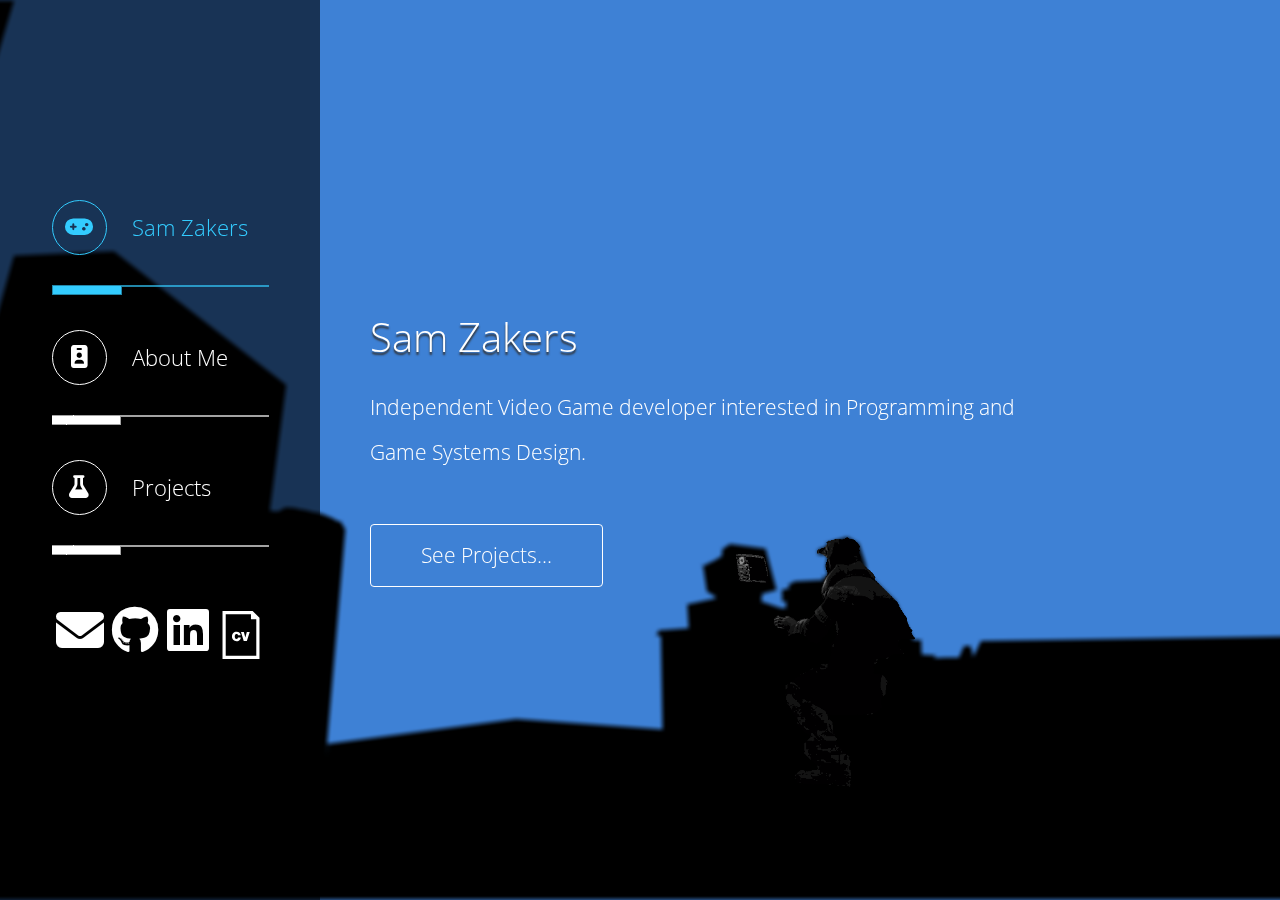
==== commit 27cbee75: "Final Modifications" ====
--- a/index.html
+++ b/index.html
@@ -71,7 +71,7 @@
 								</a>
 							</li>			
 							<li>
-								<a href="#products" id="tmNavLink2" class="scrolly" data-bg-img="Testing\spliced_4_2000x2000.png" data-page="#tm-section-2" data-page-type="carousel">
+								<a href="#products" id="tmNavLink2" class="scrolly" data-bg-img="more technical3.png" data-page="#tm-section-2" data-page-type="carousel">
 									<i class="fas fa-flask tm-nav-fa-icon"></i>
 									<span>Projects</span>
 								</a>
@@ -82,7 +82,7 @@
 									<button onclick="window.open('https://github.com/ZelbGames','_blank')" class="contacts-button"><i class="fab fa-github"></i></button>
 									<button onclick="window.open('https://www.linkedin.com/in/sam-zakers-531b821b5/','_blank')" class="contacts-button"><i class="fab fa-linkedin"></i></button>
 									<!--The below line contains temporary code-->
-									<button onclick="window.open('https://zelbgames.github.io/Sam_Zakers_CV.pdf','_blank')" class="contacts-button"><i class="fas fa-file-lines"></i></button>
+									<button onclick="window.open('https://zelbgames.github.io/Sam_Zakers_CV.pdf','_blank')" class="contacts-button"> <img src="img/cv-file-interface-symbol-svgrepo-com.svg" alt="SVG image" width="48px" height="48px" style="top: 0px ;align-self: self-start;"> </button>
 								</div>
 								<!-- Code For Contacts Here By Me-->
 							</li>
@@ -95,7 +95,7 @@
 
 					<!-- section 1 -->
 					<section id="tm-section-1" class="tm-section">
-						<div class="ml-auto">
+						<div class="ml-auto" style="justify-self: center; align-self: center; justify-content: center; align-items: center;">
 							<header class="mb-4"><h1 class="tm-text-shadow">Sam Zakers</h1></header>
 							<p class="mb-5 tm-font-big">Independent Video Game developer interested in Programming and Game Systems Design.</p>
 							<a href="#" class="btn tm-btn tm-font-big" data-nav-link="#tmNavLink2">See Projects...</a> 
@@ -105,9 +105,9 @@
 
 					<!-- section 2 -->
 					<section id="tm-section-2" class="tm-section" style="align-self: flex-start; flex-grow: 1; min-height: 100%;">
-							<header class="mb-4"><h2 class="tm-text-shadow">Projects</h2></header>
+							<header class="mb-4"><h2 class="tm-text-shadow"></h2></header>
 							<ul class='slider'>
-								<li class='item' style="background-image: url('img/worlddrive.png')">
+								<li class='item' style="background-image: url(img/world_driver_4projectpage.png); background-size: 100% 100%; background-repeat: no-repeat; background-position: top;">
 									<details class='collapsable' style="background-color: rgba(0,0,0,0.6);">
 										<summary>
 											<h6>World Driver</h6>
@@ -116,73 +116,107 @@
 												Be a street racer, record holder, curious explorer or the course mapper amongst friends; it’s your world to be discovered...
 											</p>
 										</summary>
-										<div style="overflow-y:scroll; height: 20rem;">
+										<div style="overflow-y:scroll; height: 40vh;">
+										<hr style="border-color: white;">
 										<p class="collapsed-text"> By streaming <a href="https://www.openstreetmap.org/"><u>OSM</u></a> data through the <a href="https://overpass-api.de/"><u>Overpass API</u></a> we remove limitations on size to provide a true-to-scale, open world driving experience. Key components are written in C++ for maximum performance and quick, secure data streaming is achieved with <a href="https://curl.se/libcurl/"><u>libcurl</u></a>. Coordinates are converted from elliptical (lat long) into cartesian, then transformed to a local frame of reference to deliver an accuracy within ±0.5cm. </p>
 										<p class="collapsed-text">The world is split into 2.5km<sup>2</sup> chunks. Roads are generated along embedded waypoints (true to mapping data) which are bridged via Bezier interpolation (<a href="https://youtu.be/MkfzrjHayyg?si=3Gg0c1_3Ww1_4Raw"><u>informed</u></a> by <a href="https://www.math.ucla.edu/%7Ebaker/149.1.02w/handouts/dd_splines.pdf"><u>academic resources on computer graphics</u></a>). Origin shifting around a chunk facilitates planetary scale simulation, eliminating floating point errors and decreasing performance costs.</p>
-										<p class="collapsed-text">A curiosity in speed records, from key historic point-to-point races, through to hypothetical routes discussed amongst friends, inspired the initial concept.</p>
-										<p class="collapsed-text">I set out to create a genuine open world racing game driven by frustrations with existing games of genres. Freedom, Community and Competition make up the core design principles.</p>
+										<hr style="border-color: white;">
+										<p class="collapsed-text">A curiosity in speed records (from historic cross country races to hypothetical routes discussed amongst friends) inspired the initial concept.</p>
+										<p class="collapsed-text">Driven by frustrations with existing games of the genre, I set out to create a genuinely open world experience. Freedom, Community and Competition make up its core design principles.</p>
 										<p class="collapsed-text">Currently the game is available as a working demo with all core technical components completed. Awaiting final integration.</p>
 										</div>
 									</details> 
 								</li>
-								<li class='item' style="background-image: url('img/WizardsVersusNinjas.png')">
+								<li class='item' style="background-image: url('img/vlcsnap-2024-11-12-16h44m41s979.png')">
 									<details class='collapsable' style="background-color: rgba(0,0,0,0.6);">
 										<summary>
 											<h6>Wizards Versus Ninjas</h6>
-											<p>Breaking free from the paradigms of button-based inputs into the next step of VR gameplay where YOU are the controller. Innovative gameplay delivered via intuitive visual and physical hand signs brings a new level of immersion to the VR market...</p>
+											<p>
+												Explore a maze populated by the natural enemy of the wizard… Ninjas! <br>
+												Learn and perform hand signs to cast well-timed spells against foes who would prevent your escape. <br>
+												In this action stealth spell-slinger, it’s you, your wits and the hand signs you make that’ll decide your fate.
+											</p>
+											<p>An experience breaking free from the paradigms of button-based inputs into the next step of VR gameplay where YOU are the controller. Innovative gameplay delivered via intuitive visual and kinesthetic hand signs brings a new level of immersion to the VR market...</p>
 										</summary>
-										<div id="" style="overflow:scroll; height: 25rem;">
+										<div id="" style="overflow-y:scroll; height: 40vh;">
 										<p class="collapsed-text">
-											Explore a maze populated by the natural enemy of the wizard… Ninjas! Peril awaits around every corner; each sentient ninja ever ready to assemble a hoard. 
-											Stay hidden and progress carefully but always be prepared to draw upon your innate powers. Every wise wizard knows to carefully consider options across the 5 primal elements. A well-timed attack with a lightning blade or a tactical escape behind an earth wall, can be what determines your continued existence.
+											Peril awaits around every corner; each sentient ninja ever ready to assemble a hoard. 
+											Stay hidden and progress carefully but always be prepared to draw upon your innate powers. Every wise wizard knows to carefully consider all options across the 5 primal elements. A well-timed attack with a lightning blade or a tactical escape behind an earth wall, can be what determines your continued existence.
 										</p>
-										<p class="collapsed-text"> In this action stealth spell-slinger, it’s you, your wits and the hand signs you make that’ll decide if you escape. </p>
-										<p class="collapsed-text">A team of highly skilled individuals bringing multiple talents enabled us to tackle this ambitious game. Key building blocks such as: the VR Player controller, AI Behaviour and VFX were brough together where sprints and scrums guided our practise with individuals working in parallel and combining technical elements into key releases.</p>
+
+										<hr style="border-color: white;">
+
+										<p class="collapsed-text">Tackling this ambitious game was made possible by a team of highly skilled individuals all bringing multiple talents. Key building blocks such as: the VR Player controller, AI Behaviour and VFX could be built in parallel and brought together into individual components, where sprints and scrums guided our practice as we worked towards incremental releases.</p>
 										<p class="collapsed-text">Key Technical Innovations include:</p>
+										<ul class="collapsed-text" style="list-style-type:disc; padding-left: 1rem;">
+											<li>
+												A relative distance mechanic applied to the hands during the grabbing animation causes them to flex against objects as individual fingers bend away from and around topology. Execution happens via splines with a controller that drives the animation. Most prominently this mechanic can be seen executed in <a href="https://store.steampowered.com/app/546560/HalfLife_Alyx/"><u>"Half Life Alyx"</u></a>.
+											</li>
+										</ul>
+										<ul class="collapsed-text" style="list-style-type:disc; padding-left: 1rem;">
+											<li>Our hand sign system consists of a detection and recognition component that delivers the player a realised kinesthetic gameplay experience for unrivalled immersion. </li>
+											<ul style="padding-left: 2rem; list-style-type:disc;">
+												<li>The detection component records the relative physical orientation of the hands as well as which fingers the player holds onto the controller with. Specific combinations of both are recognised as correct hand signs and visual cues (in the form of elemental effects) indicate the players success.</li>
+																							
+												<li>By chaining together a specific sequence of hand signs, the recognition component grants the player the ability to cast the corresponding spell.</li>
+											</ul>
+										</ul>
+										<ul class="collapsed-text" style="list-style-type:disc; padding-left: 1rem;">
+											<li>The AI utilises the powerful behaviour tree system provided by the Unreal Engine.  This facilitates creating intelligent reactive behaviours for NPCs.</li>
+											<ul style="padding-left: 2rem; list-style-type:disc;">
+												<li>NPCs have sight and hearing making them able to hone in on the broad location of and investigate disturbances. </li>
+												<li>Upon encountering the player, enemy AI can call for backup from anyone in range before pressing an assault.</li>
+												<li>Access to a ranged and melee option allows NPCs to make dynamic decisions dependent on the combat scenario.</li>
+											</ul>
+										</ul>
+										<ul class="collapsed-text" style="list-style-type:disc; padding-left: 1rem;">
+											<li>Unreal Engine’s new Niagara particle system provides engaging visuals to complement the games spells </li>
+										</ul>
+										<ul class="collapsed-text" style="list-style-type:disc; padding-left: 1rem;">
+											<li>A platform agnostic approach to controls allows players to use any headset and controller combination without sacrificing the additional features newer tech grants (in this case the valve index controllers the game was specifically designed for).</li>
+										</ul>
+
+										<hr style="border-color: white;">
+
 										<p class="collapsed-text">
-											•	The hand sign system consists of a detection and a recognition component delivering the play an immersive physical game play experience.
-											•	The detection component records the relative physical orientation of the hands as well as which fingers on the player holds onto the controller. Correct combinations of both are recognised as the proper hand signs and visual cues in the form off effects are displayed to indicate the players success.
-											•	A distance reactive finger mechanic applied to the grabbing animation grants the player the ability to dynamically grab objects by wrapping individual fingers around object topology, most prominently executed in ‘Half Life Alyx’. Executed via the use of a spline controller on the hands. 
+											As a long time player of VR I had been frustrated by the fragmented: VR market, gameplay and overall experience. Games were few and far between, varied in quality and were seemingly struggling to tailor the experience to the new-ish platform. I saw an opportunity to reduce barriers to immersive gameplay by moving away from traditional button based inputs, instead leveraging players real life physical actions to interact with the game. 
 										</p>
 										<p class="collapsed-text">
-											•	By chaining hand signs in a correct order, the recognition component triggers visual cues, enable the player to cast spells. </p>
-										<p class="collapsed-text">
-											•	A platform agnostic approach to controls allows players to use any headset and controller combination without sacrificing the additional features newer tech grants (in this case the valve index controllers the game was specifically designed for).
-										</p>
-										<p class="collapsed-text"> 
-											•	The AI competent, utilises the powerful behaviour tree system provided by unreal engine.  This grants NPCs intelligent reactive behaviour. 
-											•	NPCs have sight and hearing able to hone in on the broad location and investigate disturbances. 
-											•	Upon encountering the player, enemy AI can call for backup from anyone in range before pressing an assault
-											•	Access to a ranged and a close-range option allows NPCs to make dynamic decisions based on the combat needs of the situation
-											</p>
-										<p class="collapsed-text">
-											•	Unreal Engine’s new Niagara particle system provides engaging visuals to complement the games spells 
-										</p>
-										<p class="collapsed-text">
-											As a long time player of VR I had been frustrated by the fragmented VR market, gameplay and overall experience. Games were few and far between, varied in quality and were seemingly struggling to tailor games to the VR platform. From this I felt that there was an opportunity to reduce barriers to immersive gameplay by removing the traditional control mechanisms and leverage physical player actions to play the game. 
-										</p>
-										<p class="collapsed-text">
-											Innovative and unique concepts have been brought together into a demo. As a ‘toy’ gameplay offers a coherent and fresh experience for VR. All core technical elements of the original design were executed and evolved into an illustrative case study in how to increase immersive and reduce the barrier between interface and experience. 
+											Innovative and unique concepts have been brought together into a demo. As a ‘toy’ gameplay offers a coherent and fresh experience for VR. All core technical elements of the original design were executed and evolved into an illustrative case study in how to increase immersion and reduce the barrier between interface and experience. 
 										</p>
 										</div>
 									</details> 
 								</li>
-								<li class='item' style="background-image: url('img/wizardonaskateboardgradientbackground.png')">
+								<li class='item' style="background-image: url('img/wizardonaskateboardbackground.png'); background-size: auto; background-position-x: center;">
 									<details class='collapsable' style="background-color: rgba(0,0,0,0.6);">
 										<summary>
-											<h6>Wizards on a skateboard</h6>
-											<p>Taking the best of skateboarding games and applying them to the classic 2D platformer formula to offer a coffee-break-length moment of magic. Build score using a range of tricks and techniques with the responsive and tight controller scheme. Structured around fast-paced engaging levels with the opportunity to record and compare your times. Improve your skills to reach the best score possible and discover the story as you play...</p>
+											<h6>Wizard on a skateboard</h6>
+											<p>Down narrow streets and along castle battlements, the wizard skates towards new horizons, indifferent to the fate of the city they once served.
+												It's the best of skateboarding games applied to the classic 2D platformer formula to offer a coffee-break-length moment of magic. 
+											</p>
+											<p>
+												Build score using a range of tricks and techniques with a responsive and tight control scheme. Play fast-paced, engaging levels whilst recording the time they took. Improve your skills to obtain the best score possible whilst the story evolves through each subsiquent level...
+											</p>
 										</summary>
-										<div id="" style="overflow:scroll; height: 25rem;">
-											<p class="collapsed-text"> Down narrow streets and along castle battlement, the wizard skates towards new horizons indifferent to the fate of the city he used to serve. His former employer the king decided to cut costs and the first to go was that lazy wizard who seemingly hadn’t cast an important spell in over 50 years. Unphased our mage retrieves his orb of protection and takes up his skateboard. With surreal and absurd humour this short experience offers the chance to ditch the broom, abstain from the dimensional door and take up the board to demonstrate your skill. </p>
-											<p class="collapsed-text">Features Include:
-												•	A suite of the essential QOL features expected from high quality platformers including; Coyote Time, 2D sprite passthrough with collisions, static and moving hazards and interactive scenery elements, such as tables and boxes that the wizard can perform tricks on.
-												•	A dynamic scoring system exists. Tricks, and eliminations add to the score. Airtime brings a time dependence to the score added. Multipliers reward high speed, periods of not crashing, as well as the chaining of tricks. Final score is dependent on time taken to complete the level. A trick fatigue system prevents the player from racking up score by staying in one place.
-												•	The game has custom movement mechanics where the player character increases their speed quickly through incremental steps. This encourages fast-paced, risk-taking gameplay that rewards player reactivity.
-												•	The entire game has essential features such as a menu with settings, in game UI elements and background music.
-												</p>
-											<p class="collapsed-text">The first of a set of a collection of short games produced in sprints. To apply knowledge, improve skills. The idea was conceived from a surreal joke about a wizard being under-valued because he does his job, protecting the city.  Just because you can’t see something doesn’t mean it’s not working!   I wanted to make something to blend together the best elements of classic score-based skating games with a progression for 2D platformers</p>
-											<p class="collapsed-text">A technically complete project. Next step is to build more levels to implement existing mechanics and assets.  </p>
+										<div id="" style="overflow-y:scroll; height: 40vh;">
+											<p class="collapsed-text"><br>Former employer, the king, decided to cut costs and the first to go was that lazy wizard, who seemingly hadn’t cast an important spell in over 50 years. Unphased, our mage retreives their orb of protection and bids the castle farewell. With surreal and absurd humour, this short experience offers the chance to ditch the broom, abstain from the dimensional door and take up the board to demonstrate your skill. </p>
+											<hr style="border-color: white;">
+											<p class="collapsed-text">Some key aspects of this project are: </p>
+											<ul class="collapsed-text" style="list-style-type:disc; padding-left: 1rem;">
+												<li>A suite of the essential QOL features expected from high quality platformers including Coyote Time; static and moving hazards; 2D sprite passthrough with collisions and interactive scenery elements, such as tables and boxes that the wizard can perform tricks on.</li>
+											</ul>
+											<ul class="collapsed-text" style="list-style-type:disc; padding-left: 1rem;">
+												<li>A dynamic scoring system exists where tricks, and eliminations add to the score. Airtime brings a time dependent value added to the score. Multipliers reward high speed, periods of not crashing, as well as the chaining of tricks. Final score is dependent on time taken to complete the level. Trick fatigue provides diminishing returns to players attempting to rack up score by doing repeated stationary tricks.</li>
+											</ul>
+											<ul class="collapsed-text" style="list-style-type:disc; padding-left: 1rem;">
+												<li>The game employs a custom movement mechanic where the player character increases their speed quickly over incremental steps. This encourages fast-paced, risk-taking gameplay that rewards player reactivity.</li>
+											</ul>
+											<ul class="collapsed-text" style="list-style-type:disc; padding-left: 1rem;">
+												<li>The game comes with the essential features such as a menu with settings, in game UI elements and background music.</li>
+											</ul>
+											<hr style="border-color: white;">
+											<p class="collapsed-text">This game is the first of a collection of short games produced in sprints. Each was made to apply knowledge and improve skills. The concept behind this one came from a <a href="https://www.reddit.com/media?url=https%3A%2F%2Fi.redd.it%2Fbq0eafs9109b1.jpg">deadpan joke</a> about a wizard being under-valued because he does his job well. From here I wanted to make something that blends together the best elements of classic score-based skating games with the clean and simple progression from level-based 2D platformers</p>
+											<p class="collapsed-text">Currently the game is technically complete and playable, the next step is to build more levels to implement existing mechanics and assets.  </p>
 										</div>
 									</details> 
 								</li>
@@ -212,19 +246,19 @@
 								</div>
 							</div>
 								<div class="">
-									<div class="tm-address-box" style="text-align: center;">
+									<div class="tm-address-box" style="text-align: justify;">
 										<h6 ><u>Profile</u></h6>
 										<figure style="display: block;">
 											<img src="img\about_me_toejammer.png" alt="Profile with Toe Jammer" class="about-me-img">
-											<figcaption style="float: right; font-size: 10px; width: 50%; margin-left: 1rem; margin-bottom: -1rem;">
+											<figcaption style="float: right; font-size: 10px; width: 50%; margin-left: 16px; margin-bottom: -16px; text-align: center;">
 												Sam Zakers ( Me! ) – March 2023 <br> 
 												(L-R) Toe Jammer. My Singing Monsters, Sam Zakers. Game Developer </figcaption>
 										</figure>
 										<p>My love for gameplay programming is rooted in my innate impulse to tinker. It wasn't until later on, once I appreciated my drive to create entertaining experiences for others, I found that I wanted to make video games!</p>
-										<p>I studied Physics at the University of Birmingham to fuel my curiousity for the ‘whys’, behind every ‘how’.  This gave me a strong set of analytical skills... from mapping Chaos in the Solar System to constructing vector spaces that allow us to comprehend the world of Quantum Mechanics. I received answers but ultimately my degree taught me the best methods to seek my own, it gave me a set of underlying axioms that underpin a unique approach to developing solutions... all supported by fundamental knowledge of advanced maths and physics.
+										<p>I studied Physics at the University of Birmingham to fuel my curiosity for the ‘whys’, behind every ‘how’.  This gave me a strong set of analytical skills... from mapping Chaos in the Solar System to constructing vector spaces that allow us to comprehend the world of Quantum Mechanics. I received answers but ultimately my degree taught me the best methods to seek my own, it gave me a set of underlying axioms that underpin a unique approach to developing solutions... all supported by fundamental knowledge of advanced maths and physics.
 										</p>
 										<hr style="border-color: white;">
-										<p style="font-size: 1.2rem;"> <b>Since graduating, I work developing games, I've applied myself across the full extent of the development pipeline. <br>
+										<p style="font-size: 1.2rem; text-align: center;"> <b>Since graduating, I work developing games, I've applied myself across the full extent of the development pipeline. <br>
 											I specialise in <u>programming</u>, focusing on <u>gameplay elements</u>.  <br>
 											I have a passion for constructing experiences I can share with others.</b>
 										</p>
--- a/css/tooplate-style.css
+++ b/css/tooplate-style.css
@@ -209,14 +209,33 @@
 .collapsable {
     position: absolute;
     left: 30%;
-    top: 5%;
+    top: 2.5%;
     width: 60%;
     padding: 1rem;
     font-size: 16px;
 }
 
+.collapsable summary {
+    list-style: none;
+    cursor: pointer;
+}
+
+
+.collapsable summary::after {
+    content: "▼"; /* Unicode character for arrow */
+    color: white;
+    font-size: 1.2em;
+    transition: transform 0.1s ease; /* Smooth rotation for toggle effect */
+    display: flex;
+}
+
+.collapsable[open] summary::after {
+    transform: scaleY(-1);
+}
+
 .collapsed-text {
     font-size: 14px;
+    text-wrap: wrap;
 }
 
 /*
@@ -263,6 +282,7 @@
   ::-webkit-scrollbar-thumb:hover {
     background: #555;
   }
+
 
 /*End of my additional code*/
 .tm-content {
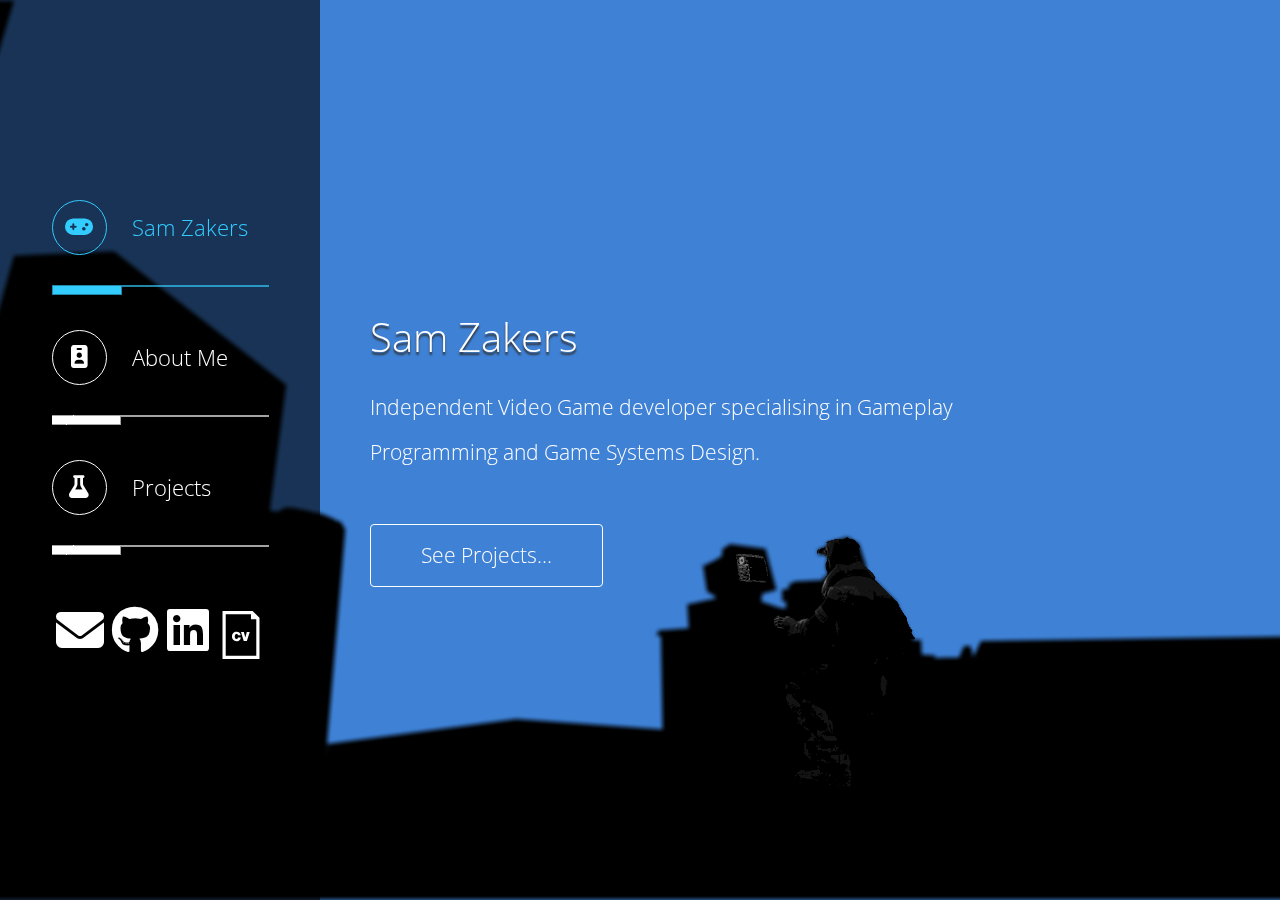
==== commit a51de83b: "Small Text changes" ====
--- a/index.html
+++ b/index.html
@@ -97,7 +97,7 @@
 					<section id="tm-section-1" class="tm-section">
 						<div class="ml-auto" style="justify-self: center; align-self: center; justify-content: center; align-items: center;">
 							<header class="mb-4"><h1 class="tm-text-shadow">Sam Zakers</h1></header>
-							<p class="mb-5 tm-font-big">Independent Video Game developer interested in Programming and Game Systems Design.</p>
+							<p class="mb-5 tm-font-big">Independent Video Game developer specialising in Gameplay Programming and Game Systems Design.</p>
 							<a href="#" class="btn tm-btn tm-font-big" data-nav-link="#tmNavLink2">See Projects...</a> 
 							<!-- data-nav-link holds the ID of nav item, which means this link should behave the same as that nav item  -->
 						</div>
@@ -110,7 +110,8 @@
 								<li class='item' style="background-image: url(img/world_driver_4projectpage.png); background-size: 100% 100%; background-repeat: no-repeat; background-position: top;">
 									<details class='collapsable' style="background-color: rgba(0,0,0,0.6);">
 										<summary>
-											<h6>World Driver</h6>
+											<h6>World Driver </h6>
+											<span style="font-size: 11px; justify-self: end; text-align: center;"><a href="https://github.com/ZelbGames/World-Driver-Code-Sample"> Github: <i class="fab fa-github" style="font-size: 32px;"></i></a> </span>
 											<p>
 												For the first time players can drive around our entire planet! Travel across real roads at real scales with a suite of complementary tools. Offering unparalleled freedom to explore with options to participate in both official and community leaderboards. <br>
 												Be a street racer, record holder, curious explorer or the course mapper amongst friends; it’s your world to be discovered...
@@ -131,6 +132,7 @@
 									<details class='collapsable' style="background-color: rgba(0,0,0,0.6);">
 										<summary>
 											<h6>Wizards Versus Ninjas</h6>
+											<span style="font-size: 11px; justify-self: end; text-align: center;"><a href="https://github.com/ZelbGames/Wizards-Versus-Ninjas-Example-Code"> Github: <i class="fab fa-github" style="font-size: 32px;"></i></a> </span>
 											<p>
 												Explore a maze populated by the natural enemy of the wizard… Ninjas! <br>
 												Learn and perform hand signs to cast well-timed spells against foes who would prevent your escape. <br>
@@ -190,12 +192,12 @@
 								<li class='item' style="background-image: url('img/wizardonaskateboardbackground.png'); background-size: auto; background-position-x: center;">
 									<details class='collapsable' style="background-color: rgba(0,0,0,0.6);">
 										<summary>
-											<h6>Wizard on a skateboard</h6>
+											<h6>Wizard on a skateboard <a></a></h6>
 											<p>Down narrow streets and along castle battlements, the wizard skates towards new horizons, indifferent to the fate of the city they once served.
 												It's the best of skateboarding games applied to the classic 2D platformer formula to offer a coffee-break-length moment of magic. 
 											</p>
 											<p>
-												Build score using a range of tricks and techniques with a responsive and tight control scheme. Play fast-paced, engaging levels whilst recording the time they took. Improve your skills to obtain the best score possible whilst the story evolves through each subsiquent level...
+												Build score using a range of tricks and techniques with a responsive and tight control scheme. Play fast-paced, engaging levels whilst recording the time they took. Improve your skills to obtain the best score possible whilst the story evolves through each subsequent level...
 											</p>
 										</summary>
 										<div id="" style="overflow-y:scroll; height: 40vh;">
